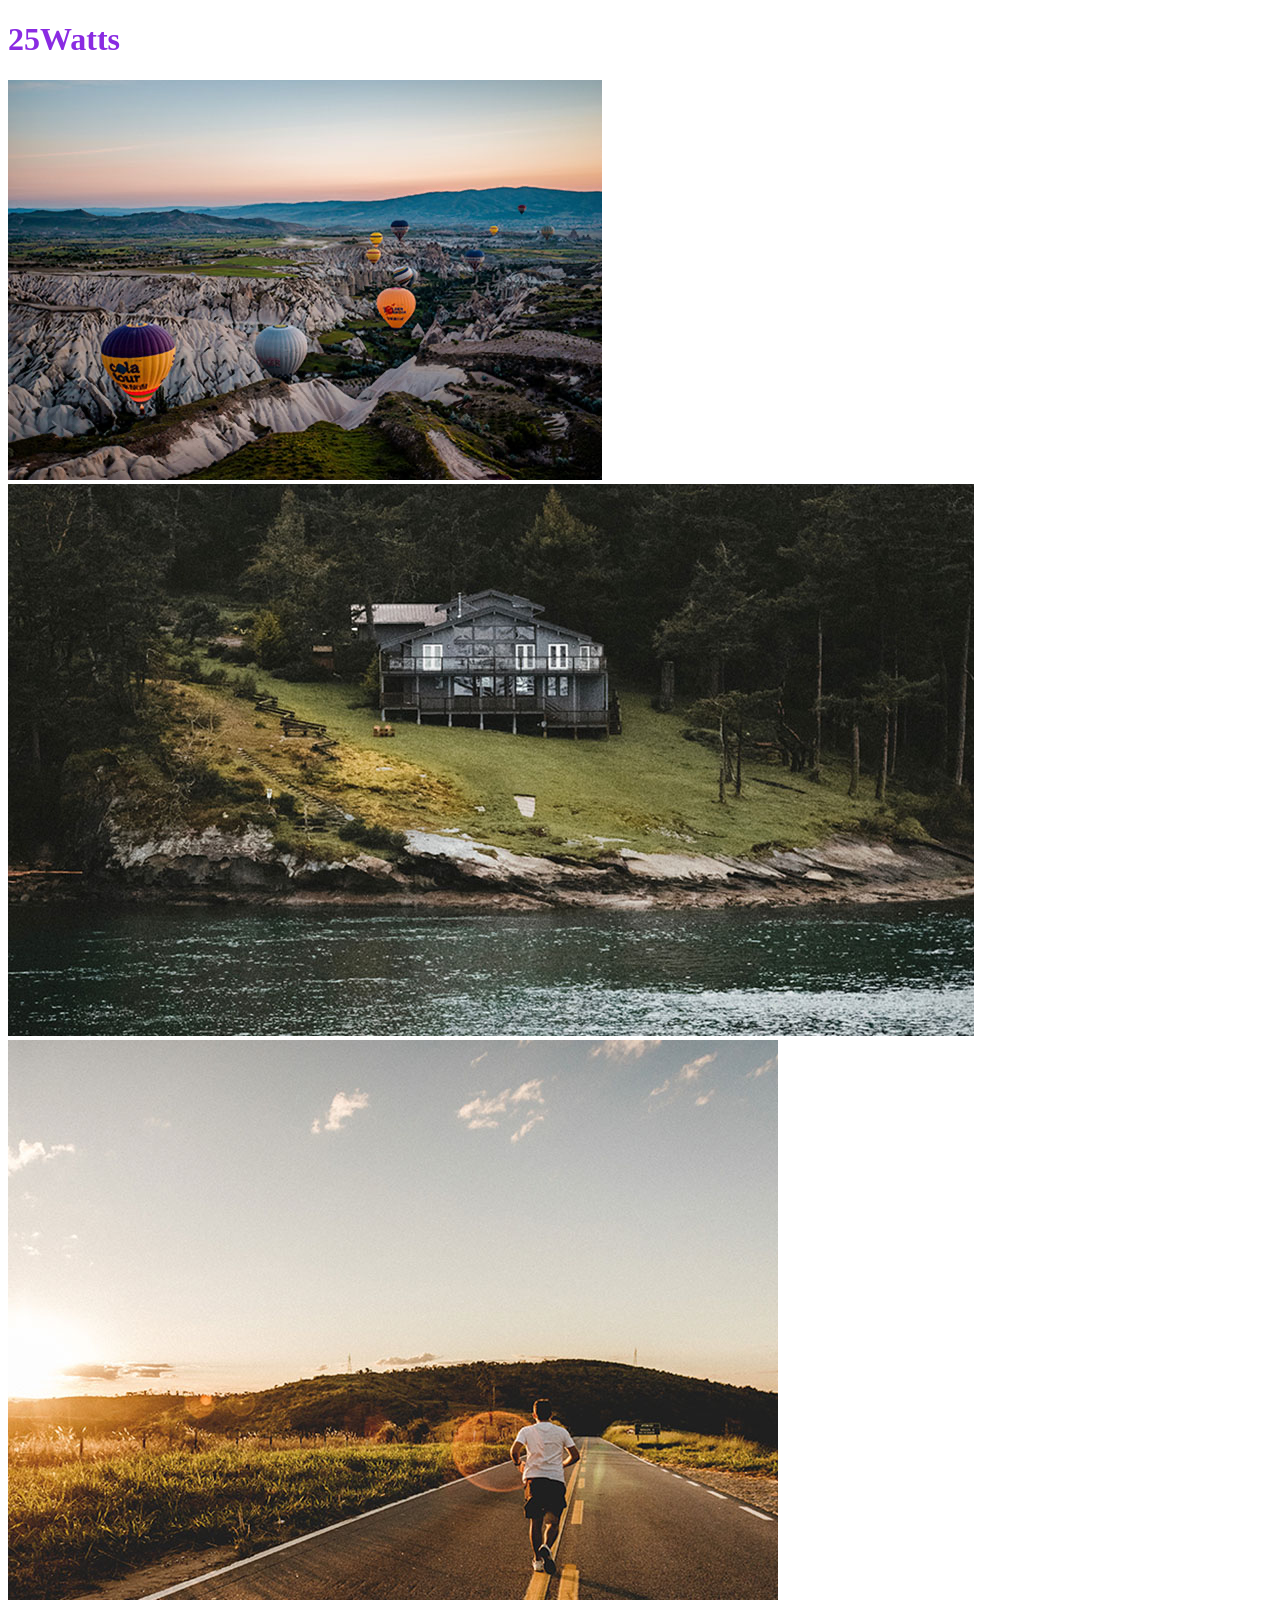
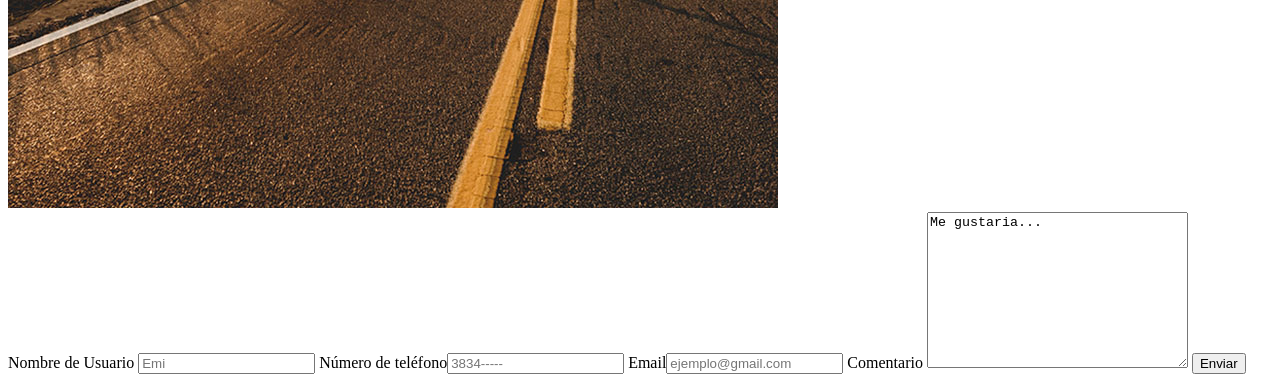
==== index.html @ 56b73dec "Cambieelarchivo25Watt.htmlporindex.htmlparatenerunsoloarchivoraizdehtml" ====
<!DOCTYPE html>
<html lang="en">
<head>
    <meta charset="UTF-8">
    <meta http-equiv="X-UA-Compatible" content="IE=edge">
    <meta name="viewport" content="width=device-width, initial-scale=1.0">
    <title>25Watts</title>
    <link rel="stylesheet" href="style.css"/>
</head>
<body>
    <h1>25Watts</h1>
    <!-- <header>
        <nav>
            <span class="nav-element"> Cosito 1</span>
            <span  class="nav-element">Cosito 2 </span>
            <span  class="nav-element"> Cosito 3</span>
            <span  class="nav-element"> Cosito 4</span>
        </nav>
    </header>
    <main>
        <section>
            <p id="first-para"> Lorem ipsum dolor sit, amet consectetur adipisicing elit. Nihil enim minus maxime, beatae expedita natus inventore accusamus officia voluptate exercitationem temporibus amet placeat culpa illo reprehenderit repellat magni dignissimos optio.</p>
            <p></p>
        </section>
        <section>
            <p>Lorem ipsum, dolor sit amet consectetur adipisicing elit. Aut suscipit laudantium ab at optio! Odit voluptatum consequatur, reprehenderit error sequi assumenda deleniti repudiandae quod. Sint, nulla ipsa. Numquam, pariatur sequi.</p>

        </section>
    </main> -->

<!-- 
    <img src="./assets/imagenes/contact-image.png" alt="">
    <img src="./assets/imagenes/footer-logo.svg" alt="">
 -->
   <!-- <form action="/user/register" method="post">
       <label for="nameuser">Nombre</label><input type="text" placeholder="Nombre Lindo" name="nameuser" id="name">
       <label for="apellido">Apellido</label><input type="text" id="apellido" placeholder="Apellido mi amor"
       name="apellido">
        <label for="email">E-mail</label><input type="email" name="email" id="email" placeholder="ejempo@gmail.com">
        <label for="password">Contraseña</label><input type="password" placeholder="contraseña" id="password" name="password">
       <label for="comentario">Comentario</label><textarea id="comentario" name="comentario" maxlength="100">Me gustaria que..</textarea>
      <button type="submit">Enviar</button>
       
    </form> -->
    <!-- Tarea: Hacer un formulario con diferents secciones y un formulario como 25 Watts  -->
    <section>
        <img src="./assets/imagenes/contact-image.png" alt="">
    </section>
    <section><img src="./assets/imagenes/section3-image.png" alt=""></section>
    <section><img src="./assets/imagenes/section4-image.png" alt="">
        <form action="registro">
            <label for="nameuser">Nombre de Usuario</label> <input type="text" id="nameuser" name="nombre" placeholder="Emi">
            <label for="phone">Número de teléfono</label><input type="number"placeholder="3834-----">
            <label for="email">Email</label><input type="email" id="email" placeholder="ejemplo@gmail.com" >
            <label for="comentario">Comentario</label>
            <textarea name="comentario" id="comentario" cols="30" rows="10">Me gustaria...</textarea>
            <button type="submit">Enviar</button>
        </form>
    </section>
</body>
</html>
---- style.css ----
h1{
    color:blueviolet
}
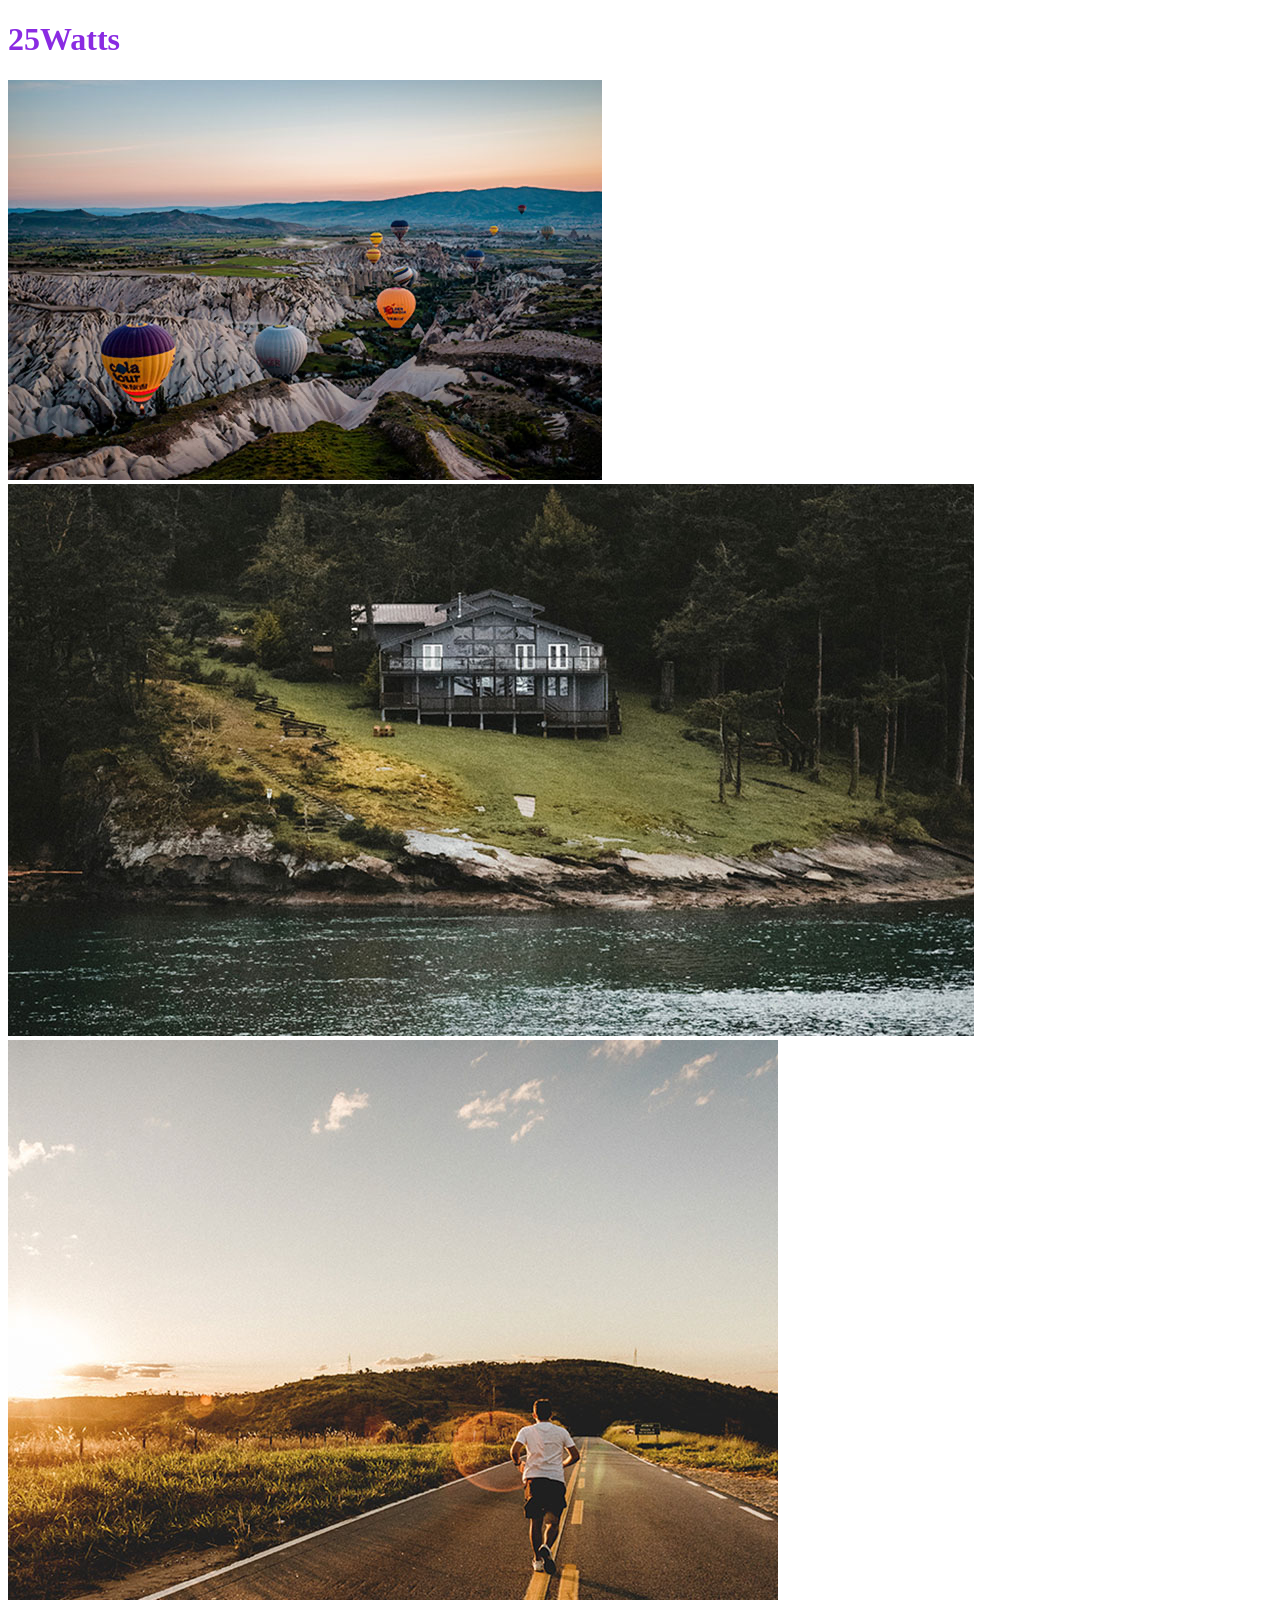
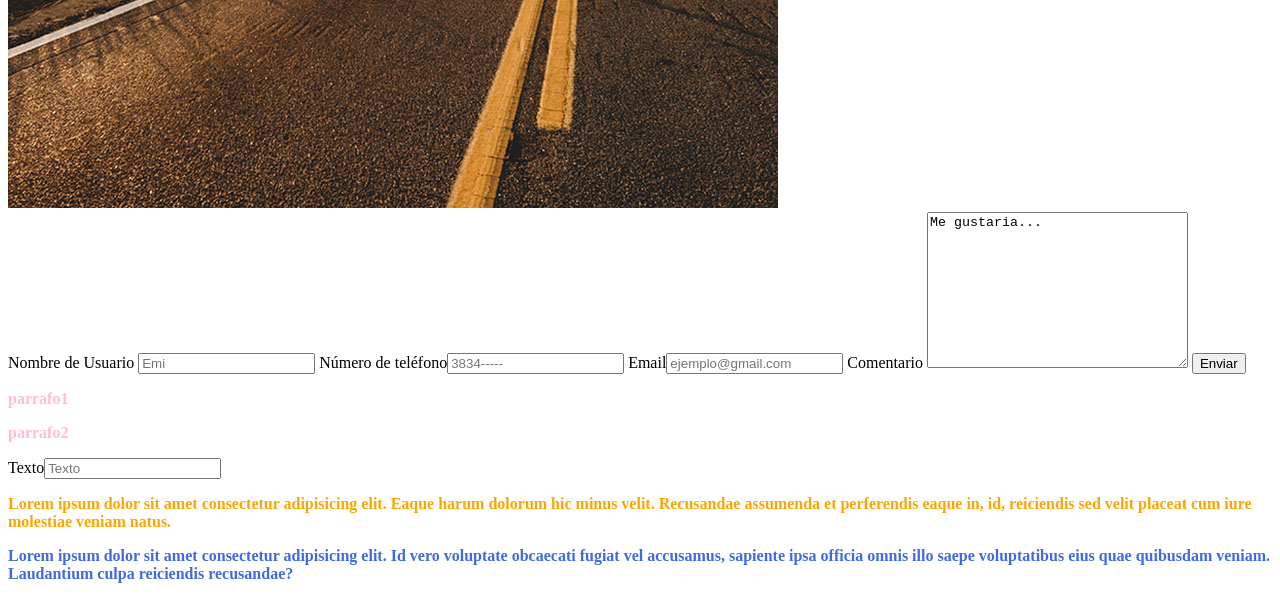
==== commit c4e51f99: "agregue-clases-e-id-al-html-para-modificar-respectivamente-el-css" ====
--- a/index.html
+++ b/index.html
@@ -53,11 +53,24 @@
         <form action="registro">
             <label for="nameuser">Nombre de Usuario</label> <input type="text" id="nameuser" name="nombre" placeholder="Emi">
             <label for="phone">Número de teléfono</label><input type="number"placeholder="3834-----">
-            <label for="email">Email</label><input type="email" id="email" placeholder="ejemplo@gmail.com" >
+            <label  for="email">Email</label><input type="email" id="email" placeholder="ejemplo@gmail.com" >
             <label for="comentario">Comentario</label>
             <textarea name="comentario" id="comentario" cols="30" rows="10">Me gustaria...</textarea>
             <button type="submit">Enviar</button>
         </form>
     </section>
+    <section>
+        <div id="divp">
+            <p > parrafo1   </p>
+            <p>  parrafo2</p>
+            <label>Texto</label><input type="text" placeholder="Texto">
+        </div>
+        <p id="parrafoconcss"> Lorem ipsum dolor sit amet consectetur adipisicing elit. Eaque harum dolorum hic minus velit. Recusandae assumenda et perferendis eaque in, id, reiciendis sed velit placeat cum iure molestiae veniam natus.
+
+        </p>
+        <p class="cambiodecolor1 cambioacolor2"> Lorem ipsum dolor sit amet consectetur adipisicing elit. Id vero voluptate obcaecati fugiat vel accusamus, sapiente ipsa officia omnis illo saepe voluptatibus eius quae quibusdam veniam. Laudantium culpa reiciendis recusandae?
+
+        </p>
+    </section>
 </body>
 </html>
--- a/style.css
+++ b/style.css
@@ -1,3 +1,26 @@
 h1{
     color:blueviolet
-}+}
+
+p{ 
+color: greenyellow;
+font-weight: bold;
+}
+
+#parrafoconcss{
+    color: orange;
+}
+
+#labelmodificado{
+    font-family: serif;
+}
+.cambiodecolor1{
+    color: aquamarine;
+}
+.cambioacolor2{
+    color: royalblue;
+    font-family: 'Times New Roman', Times, serif;
+}
+#divp >p {
+    color:pink;
+}
